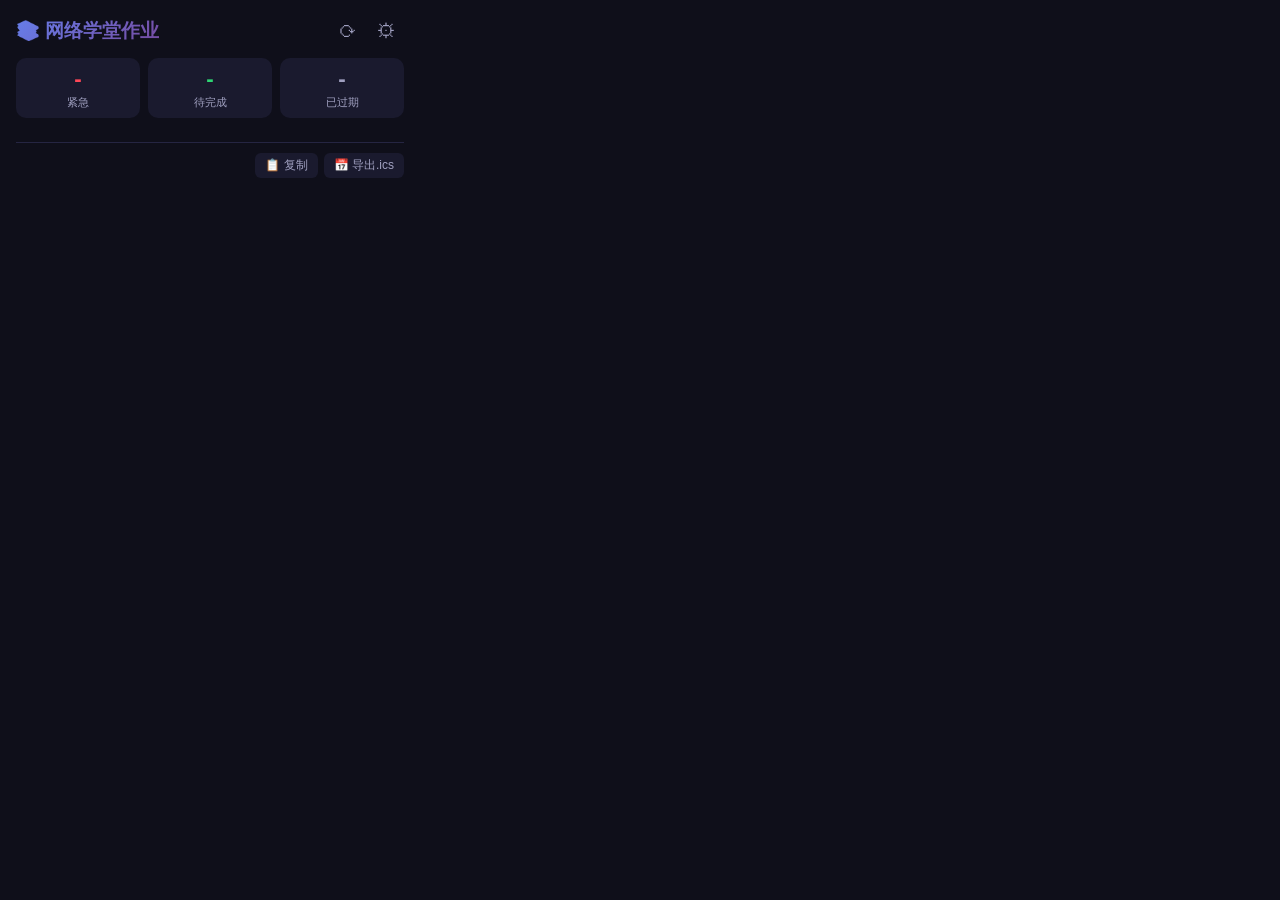
==== chrome-extension/popup/popup.html @ 0894f30d "feat: add Chrome extension for homework deadline reminders Replace Selenium-based crawler with a Man" ====
<!DOCTYPE html>
<html lang="zh-CN">
<head>
  <meta charset="UTF-8">
  <link rel="stylesheet" href="popup.css">
</head>
<body>
  <div class="container">
    <!-- Header -->
    <header>
      <h1>📚 网络学堂作业</h1>
      <div class="header-actions">
        <button id="btn-refresh" class="icon-btn" title="刷新">⟳</button>
        <button id="btn-settings" class="icon-btn" title="设置">⚙</button>
      </div>
    </header>

    <!-- Stats bar -->
    <div class="stats" id="stats">
      <div class="stat-card stat-urgent">
        <span class="stat-number" id="stat-urgent">-</span>
        <span class="stat-label">紧急</span>
      </div>
      <div class="stat-card stat-active">
        <span class="stat-number" id="stat-active">-</span>
        <span class="stat-label">待完成</span>
      </div>
      <div class="stat-card stat-expired">
        <span class="stat-number" id="stat-expired">-</span>
        <span class="stat-label">已过期</span>
      </div>
    </div>

    <!-- Status message -->
    <div id="status-bar" class="status-bar hidden"></div>

    <!-- Login prompt (hidden by default) -->
    <div id="login-prompt" class="login-prompt hidden">
      <p>会话已过期，请重新登录</p>
      <button id="btn-login">打开登录页面</button>
    </div>

    <!-- Homework list -->
    <div id="homework-list" class="homework-list"></div>

    <!-- Empty state -->
    <div id="empty-state" class="empty-state hidden">
      🎉 没有待完成的作业！
    </div>

    <!-- Footer -->
    <div class="footer">
      <span id="updated-at"></span>
      <div class="export-actions">
        <button id="btn-copy" class="small-btn" title="复制文字列表">📋 复制</button>
        <button id="btn-ics" class="small-btn" title="导出到Apple提醒事项">📅 导出.ics</button>
      </div>
    </div>

    <!-- Settings panel (hidden by default) -->
    <div id="settings-panel" class="settings-panel hidden">
      <h3>设置</h3>
      <label>
        用户名
        <input type="text" id="input-username" placeholder="清华用户名">
      </label>
      <label>
        密码
        <input type="password" id="input-password" placeholder="密码">
      </label>
      <label>
        刷新间隔 (分钟)
        <input type="number" id="input-interval" min="5" max="120" value="30">
      </label>
      <label class="checkbox-label">
        <input type="checkbox" id="input-notifications" checked>
        启用通知
      </label>
      <div class="settings-actions">
        <button id="btn-save-settings" class="primary-btn">保存</button>
        <button id="btn-cancel-settings" class="small-btn">取消</button>
      </div>
    </div>
  </div>

  <script src="popup.js" type="module"></script>
</body>
</html>
---- chrome-extension/popup/popup.css ----
/* Dark theme ported from src/output.py:48-228 */
:root {
  --bg-primary: #0f0f1a;
  --bg-secondary: #1a1a2e;
  --bg-card: #252542;
  --text-primary: #e0e0ff;
  --text-secondary: #a0a0c0;
  --accent-urgent: #ff4757;
  --accent-warning: #ffa502;
  --accent-normal: #2ed573;
  --accent-info: #70a1ff;
  --gradient-1: linear-gradient(135deg, #667eea 0%, #764ba2 100%);
  --shadow: 0 8px 32px rgba(0, 0, 0, 0.4);
}

* {
  margin: 0;
  padding: 0;
  box-sizing: border-box;
}

body {
  font-family: -apple-system, BlinkMacSystemFont, 'Segoe UI', Roboto, sans-serif;
  background: var(--bg-primary);
  color: var(--text-primary);
  width: 420px;
  min-height: 200px;
  max-height: 600px;
  overflow-y: auto;
}

.container {
  padding: 16px;
}

/* Header */
header {
  display: flex;
  justify-content: space-between;
  align-items: center;
  margin-bottom: 12px;
}

h1 {
  font-size: 1.2rem;
  background: var(--gradient-1);
  -webkit-background-clip: text;
  -webkit-text-fill-color: transparent;
  background-clip: text;
}

.header-actions {
  display: flex;
  gap: 4px;
}

.icon-btn {
  background: none;
  border: none;
  color: var(--text-secondary);
  font-size: 1.2rem;
  cursor: pointer;
  padding: 4px 8px;
  border-radius: 6px;
  transition: background 0.15s;
}

.icon-btn:hover {
  background: var(--bg-secondary);
  color: var(--text-primary);
}

.icon-btn.spinning {
  animation: spin 0.8s linear infinite;
}

@keyframes spin {
  to { transform: rotate(360deg); }
}

/* Stats */
.stats {
  display: flex;
  gap: 8px;
  margin-bottom: 12px;
}

.stat-card {
  flex: 1;
  background: var(--bg-secondary);
  padding: 8px;
  border-radius: 10px;
  text-align: center;
}

.stat-number {
  font-size: 1.4rem;
  font-weight: 700;
  display: block;
}

.stat-label {
  font-size: 0.7rem;
  color: var(--text-secondary);
  text-transform: uppercase;
}

.stat-urgent .stat-number { color: var(--accent-urgent); }
.stat-active .stat-number { color: var(--accent-normal); }
.stat-expired .stat-number { color: var(--text-secondary); }

/* Status bar */
.status-bar {
  background: var(--bg-secondary);
  color: var(--text-secondary);
  padding: 8px 12px;
  border-radius: 8px;
  font-size: 0.85rem;
  margin-bottom: 12px;
  text-align: center;
}

.status-bar.error {
  background: rgba(255, 71, 87, 0.15);
  color: var(--accent-urgent);
}

/* Login prompt */
.login-prompt {
  text-align: center;
  padding: 24px 16px;
}

.login-prompt p {
  color: var(--text-secondary);
  margin-bottom: 12px;
}

.login-prompt button {
  background: var(--gradient-1);
  color: white;
  border: none;
  padding: 10px 20px;
  border-radius: 8px;
  font-size: 0.95rem;
  cursor: pointer;
  transition: opacity 0.15s;
}

.login-prompt button:hover {
  opacity: 0.85;
}

/* Homework list */
.homework-list {
  display: flex;
  flex-direction: column;
  gap: 8px;
}

.homework-card {
  background: var(--bg-card);
  border-radius: 12px;
  padding: 12px 14px;
  border-left: 4px solid var(--accent-info);
  transition: transform 0.15s, box-shadow 0.15s;
}

.homework-card:hover {
  transform: translateY(-1px);
  box-shadow: var(--shadow);
}

.homework-card.urgent {
  border-left-color: var(--accent-urgent);
  animation: pulse 2s infinite;
}

.homework-card.warning {
  border-left-color: var(--accent-warning);
}

.homework-card.normal {
  border-left-color: var(--accent-normal);
}

.homework-card.expired {
  border-left-color: var(--text-secondary);
  opacity: 0.5;
}

@keyframes pulse {
  0%, 100% { box-shadow: 0 0 0 0 rgba(255, 71, 87, 0.3); }
  50% { box-shadow: 0 0 12px 3px rgba(255, 71, 87, 0.15); }
}

.homework-header {
  display: flex;
  justify-content: space-between;
  align-items: flex-start;
  gap: 8px;
  margin-bottom: 4px;
}

.homework-title {
  font-size: 0.9rem;
  font-weight: 600;
  flex: 1;
  word-break: break-word;
}

.homework-deadline {
  font-size: 0.75rem;
  padding: 2px 8px;
  border-radius: 12px;
  background: var(--bg-secondary);
  white-space: nowrap;
  flex-shrink: 0;
}

.homework-deadline.urgent {
  background: var(--accent-urgent);
  color: white;
}

.homework-deadline.warning {
  background: var(--accent-warning);
  color: var(--bg-primary);
}

.homework-course {
  color: var(--text-secondary);
  font-size: 0.8rem;
}

.time-left {
  font-weight: 500;
  margin-left: 4px;
}

/* Empty state */
.empty-state {
  text-align: center;
  padding: 32px 16px;
  color: var(--text-secondary);
  font-size: 0.95rem;
}

/* Footer */
.footer {
  display: flex;
  justify-content: space-between;
  align-items: center;
  margin-top: 12px;
  padding-top: 10px;
  border-top: 1px solid var(--bg-card);
  font-size: 0.75rem;
  color: var(--text-secondary);
}

.export-actions {
  display: flex;
  gap: 6px;
}

.small-btn {
  background: var(--bg-secondary);
  color: var(--text-secondary);
  border: none;
  padding: 4px 10px;
  border-radius: 6px;
  font-size: 0.75rem;
  cursor: pointer;
  transition: background 0.15s;
}

.small-btn:hover {
  background: var(--bg-card);
  color: var(--text-primary);
}

/* Settings panel */
.settings-panel {
  margin-top: 12px;
  padding: 16px;
  background: var(--bg-secondary);
  border-radius: 12px;
}

.settings-panel h3 {
  font-size: 1rem;
  margin-bottom: 12px;
}

.settings-panel label {
  display: block;
  font-size: 0.8rem;
  color: var(--text-secondary);
  margin-bottom: 10px;
}

.settings-panel input[type="text"],
.settings-panel input[type="password"],
.settings-panel input[type="number"] {
  display: block;
  width: 100%;
  margin-top: 4px;
  padding: 8px 10px;
  background: var(--bg-primary);
  color: var(--text-primary);
  border: 1px solid var(--bg-card);
  border-radius: 6px;
  font-size: 0.85rem;
}

.settings-panel input:focus {
  outline: none;
  border-color: var(--accent-info);
}

.checkbox-label {
  display: flex !important;
  align-items: center;
  gap: 8px;
  flex-direction: row;
}

.checkbox-label input[type="checkbox"] {
  width: auto;
  margin: 0;
}

.settings-actions {
  display: flex;
  gap: 8px;
  margin-top: 14px;
}

.primary-btn {
  background: var(--gradient-1);
  color: white;
  border: none;
  padding: 8px 16px;
  border-radius: 6px;
  font-size: 0.85rem;
  cursor: pointer;
  transition: opacity 0.15s;
}

.primary-btn:hover {
  opacity: 0.85;
}

/* Utility */
.hidden {
  display: none !important;
}
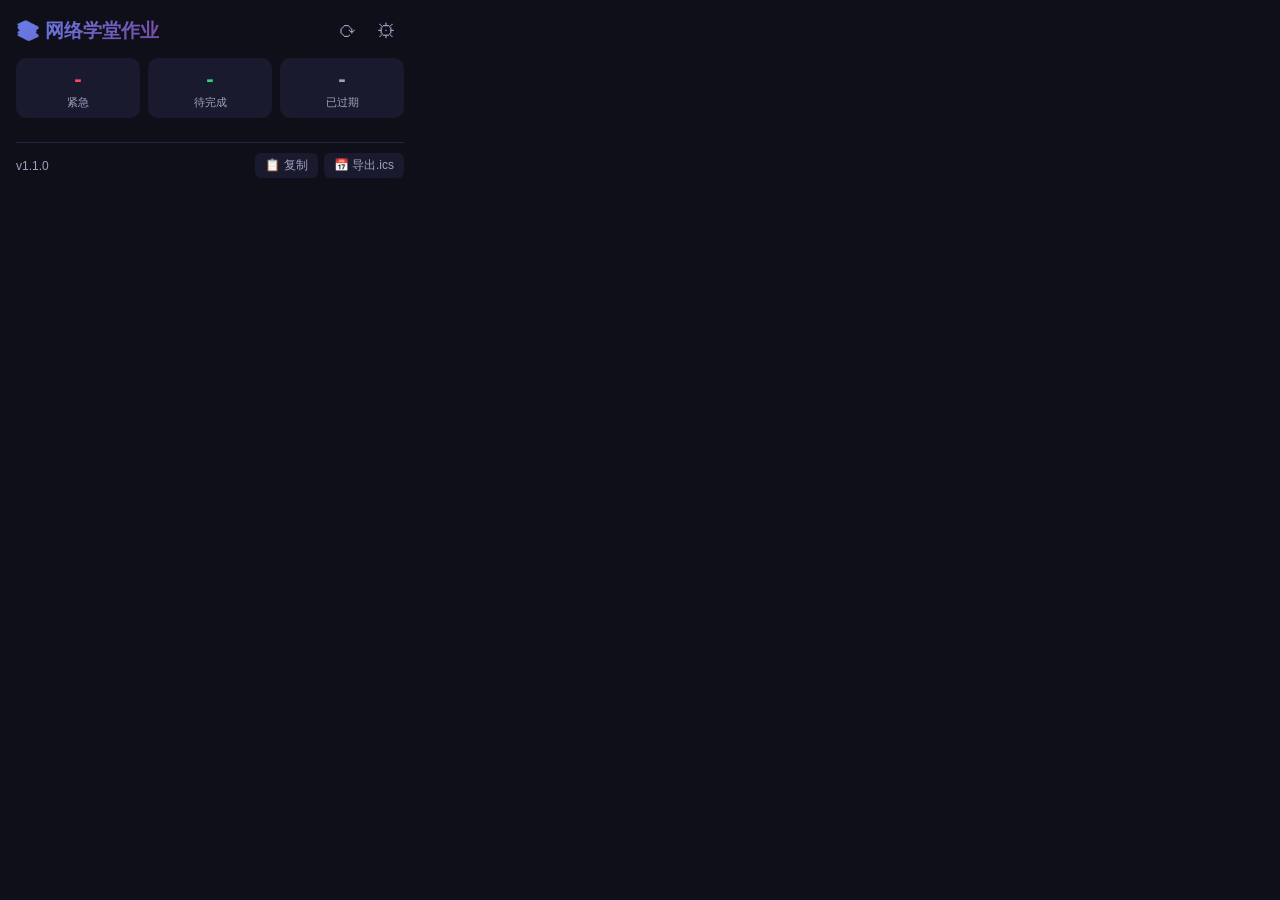
==== commit 02c0c5d0: "fix: rewrite auth to work without chrome.cookies.getAll - isSessionValid() now fetches the student p" ====
--- a/chrome-extension/popup/popup.html
+++ b/chrome-extension/popup/popup.html
@@ -50,7 +50,7 @@
 
     <!-- Footer -->
     <div class="footer">
-      <span id="updated-at"></span>
+      <span id="updated-at">v1.1.0</span>
       <div class="export-actions">
         <button id="btn-copy" class="small-btn" title="复制文字列表">📋 复制</button>
         <button id="btn-ics" class="small-btn" title="导出到Apple提醒事项">📅 导出.ics</button>
--- a/chrome-extension/popup/popup.css
+++ b/chrome-extension/popup/popup.css
@@ -117,7 +117,11 @@
   border-radius: 8px;
   font-size: 0.85rem;
   margin-bottom: 12px;
-  text-align: center;
+  text-align: left;
+  white-space: pre-wrap;
+  word-break: break-all;
+  max-height: 300px;
+  overflow-y: auto;
 }
 
 .status-bar.error {
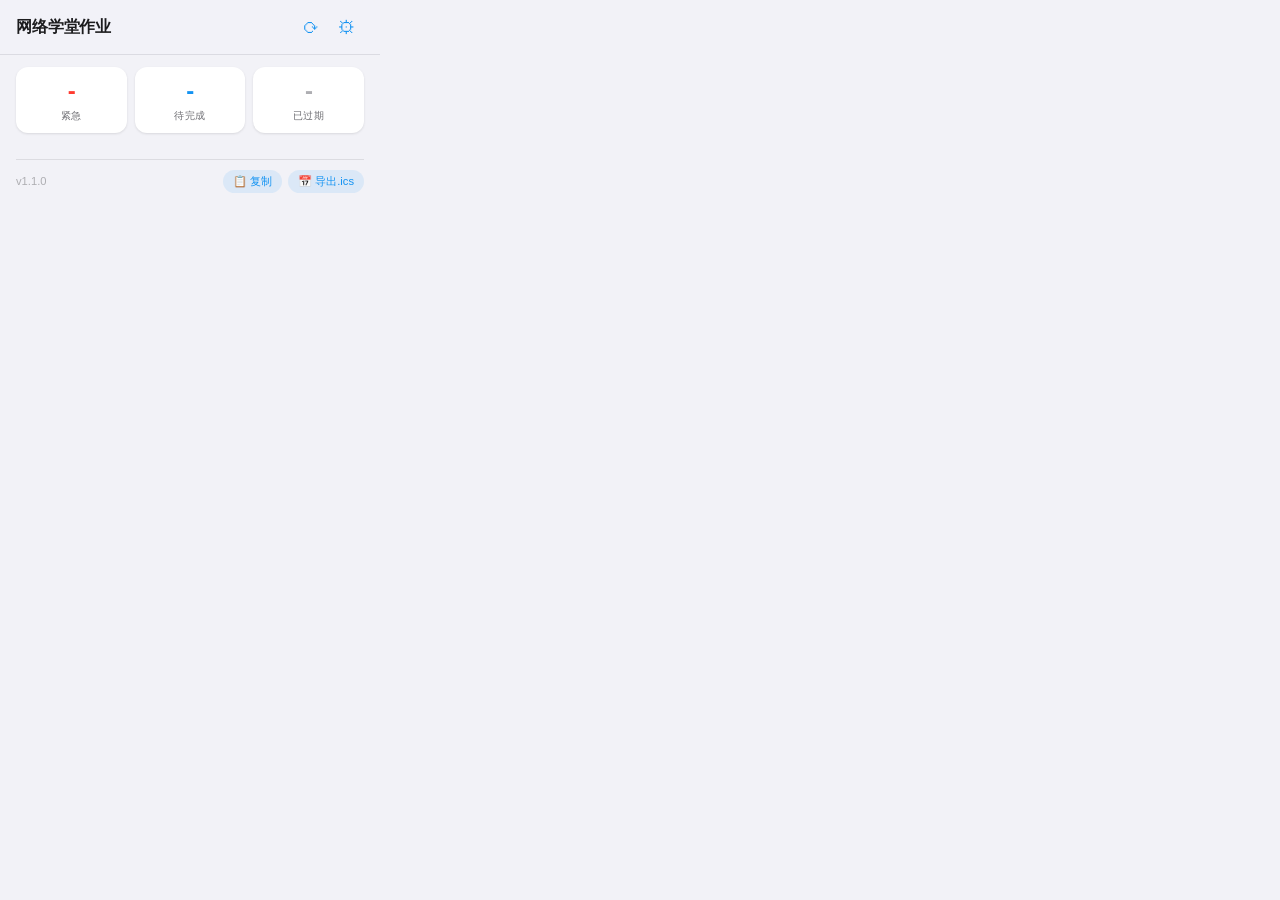
==== commit 7ed00a89: "design: redesign extension popup with Tsinghua × Apple theme Replace dark purple theme with a clean " ====
--- a/chrome-extension/popup/popup.html
+++ b/chrome-extension/popup/popup.html
@@ -8,7 +8,7 @@
   <div class="container">
     <!-- Header -->
     <header>
-      <h1>📚 网络学堂作业</h1>
+      <h1>网络学堂作业</h1>
       <div class="header-actions">
         <button id="btn-refresh" class="icon-btn" title="刷新">⟳</button>
         <button id="btn-settings" class="icon-btn" title="设置">⚙</button>
--- a/chrome-extension/popup/popup.css
+++ b/chrome-extension/popup/popup.css
@@ -1,201 +1,201 @@
-/* Dark theme ported from src/output.py:48-228 */
+/* Tsinghua × Apple design system
+ * Primary: #1493f2 (Tsinghua blue ≈ Apple system blue)
+ * Warning: #ff9500 (Apple orange ≈ Tsinghua orange #ff9600)
+ * Urgent:  #ff3b30 (Apple red)
+ * Active:  #34c759 (Apple green)
+ * BG:      #f2f2f7 (iOS grouped table background)
+ */
+
 :root {
-  --bg-primary: #0f0f1a;
-  --bg-secondary: #1a1a2e;
-  --bg-card: #252542;
-  --text-primary: #e0e0ff;
-  --text-secondary: #a0a0c0;
-  --accent-urgent: #ff4757;
-  --accent-warning: #ffa502;
-  --accent-normal: #2ed573;
-  --accent-info: #70a1ff;
-  --gradient-1: linear-gradient(135deg, #667eea 0%, #764ba2 100%);
-  --shadow: 0 8px 32px rgba(0, 0, 0, 0.4);
-}
-
-* {
-  margin: 0;
-  padding: 0;
-  box-sizing: border-box;
-}
+  --bg:             #f2f2f7;
+  --bg-card:        #ffffff;
+  --text-primary:   #1c1c1e;
+  --text-secondary: #6e6e73;
+  --text-tertiary:  #aeaeb2;
+  --separator:      rgba(60, 60, 67, 0.12);
+
+  --accent:  #1493f2;
+  --urgent:  #ff3b30;
+  --warning: #ff9500;
+  --active:  #34c759;
+  --expired: #aeaeb2;
+
+  --shadow-sm: 0 1px 3px rgba(0,0,0,0.07), 0 1px 2px rgba(0,0,0,0.04);
+  --shadow:    0 2px 10px rgba(0,0,0,0.09);
+  --radius:    12px;
+  --radius-sm: 8px;
+}
+
+* { margin: 0; padding: 0; box-sizing: border-box; }
 
 body {
-  font-family: -apple-system, BlinkMacSystemFont, 'Segoe UI', Roboto, sans-serif;
-  background: var(--bg-primary);
+  font-family: -apple-system, BlinkMacSystemFont, 'SF Pro Text', 'Helvetica Neue', sans-serif;
+  background: var(--bg);
   color: var(--text-primary);
-  width: 420px;
+  width: 380px;
   min-height: 200px;
   max-height: 600px;
   overflow-y: auto;
-}
-
-.container {
-  padding: 16px;
-}
-
-/* Header */
+  -webkit-font-smoothing: antialiased;
+}
+
+.container { padding-bottom: 16px; }
+
+/* ─── Header ─── */
 header {
+  position: sticky;
+  top: 0;
+  z-index: 10;
   display: flex;
   justify-content: space-between;
   align-items: center;
-  margin-bottom: 12px;
+  padding: 14px 16px 12px;
+  background: rgba(242, 242, 247, 0.88);
+  backdrop-filter: saturate(180%) blur(20px);
+  -webkit-backdrop-filter: saturate(180%) blur(20px);
+  border-bottom: 1px solid var(--separator);
 }
 
 h1 {
-  font-size: 1.2rem;
-  background: var(--gradient-1);
-  -webkit-background-clip: text;
-  -webkit-text-fill-color: transparent;
-  background-clip: text;
-}
-
-.header-actions {
-  display: flex;
-  gap: 4px;
-}
+  font-size: 1rem;
+  font-weight: 600;
+  color: var(--text-primary);
+  letter-spacing: -0.01em;
+}
+
+.header-actions { display: flex; gap: 2px; }
 
 .icon-btn {
   background: none;
   border: none;
-  color: var(--text-secondary);
-  font-size: 1.2rem;
+  color: var(--accent);
+  font-size: 1.1rem;
   cursor: pointer;
-  padding: 4px 8px;
-  border-radius: 6px;
-  transition: background 0.15s;
-}
-
-.icon-btn:hover {
-  background: var(--bg-secondary);
-  color: var(--text-primary);
-}
+  padding: 5px 8px;
+  border-radius: var(--radius-sm);
+  transition: background 0.12s;
+  line-height: 1;
+}
+
+.icon-btn:hover { background: rgba(20, 147, 242, 0.1); }
 
 .icon-btn.spinning {
   animation: spin 0.8s linear infinite;
-}
-
-@keyframes spin {
-  to { transform: rotate(360deg); }
-}
-
-/* Stats */
+  color: var(--text-tertiary);
+}
+
+@keyframes spin { to { transform: rotate(360deg); } }
+
+/* ─── Stats ─── */
 .stats {
   display: flex;
   gap: 8px;
-  margin-bottom: 12px;
+  padding: 12px 16px 4px;
 }
 
 .stat-card {
   flex: 1;
-  background: var(--bg-secondary);
-  padding: 8px;
-  border-radius: 10px;
+  background: var(--bg-card);
+  padding: 10px 6px;
+  border-radius: var(--radius);
   text-align: center;
+  box-shadow: var(--shadow-sm);
 }
 
 .stat-number {
-  font-size: 1.4rem;
+  font-size: 1.5rem;
   font-weight: 700;
   display: block;
+  letter-spacing: -0.03em;
+  font-variant-numeric: tabular-nums;
 }
 
 .stat-label {
-  font-size: 0.7rem;
+  font-size: 0.62rem;
   color: var(--text-secondary);
   text-transform: uppercase;
-}
-
-.stat-urgent .stat-number { color: var(--accent-urgent); }
-.stat-active .stat-number { color: var(--accent-normal); }
-.stat-expired .stat-number { color: var(--text-secondary); }
-
-/* Status bar */
+  letter-spacing: 0.05em;
+  margin-top: 1px;
+}
+
+.stat-urgent .stat-number  { color: var(--urgent); }
+.stat-active .stat-number  { color: var(--accent); }
+.stat-expired .stat-number { color: var(--text-tertiary); }
+
+/* ─── Status bar ─── */
 .status-bar {
-  background: var(--bg-secondary);
-  color: var(--text-secondary);
+  margin: 8px 16px 0;
+  background: rgba(20, 147, 242, 0.08);
+  color: var(--accent);
   padding: 8px 12px;
-  border-radius: 8px;
-  font-size: 0.85rem;
-  margin-bottom: 12px;
-  text-align: left;
+  border-radius: var(--radius-sm);
+  font-size: 0.82rem;
   white-space: pre-wrap;
   word-break: break-all;
-  max-height: 300px;
+  max-height: 200px;
   overflow-y: auto;
 }
 
 .status-bar.error {
-  background: rgba(255, 71, 87, 0.15);
-  color: var(--accent-urgent);
-}
-
-/* Login prompt */
+  background: rgba(255, 59, 48, 0.08);
+  color: var(--urgent);
+}
+
+/* ─── Login prompt ─── */
 .login-prompt {
   text-align: center;
-  padding: 24px 16px;
+  padding: 20px 16px;
+  margin: 12px 16px 0;
+  background: var(--bg-card);
+  border-radius: var(--radius);
+  box-shadow: var(--shadow-sm);
 }
 
 .login-prompt p {
   color: var(--text-secondary);
+  font-size: 0.875rem;
   margin-bottom: 12px;
 }
 
 .login-prompt button {
-  background: var(--gradient-1);
+  background: var(--accent);
   color: white;
   border: none;
-  padding: 10px 20px;
-  border-radius: 8px;
-  font-size: 0.95rem;
+  padding: 9px 22px;
+  border-radius: 20px;
+  font-size: 0.875rem;
+  font-weight: 500;
   cursor: pointer;
   transition: opacity 0.15s;
 }
 
-.login-prompt button:hover {
-  opacity: 0.85;
-}
-
-/* Homework list */
+.login-prompt button:hover { opacity: 0.85; }
+
+/* ─── Homework list ─── */
 .homework-list {
   display: flex;
   flex-direction: column;
-  gap: 8px;
+  gap: 6px;
+  padding: 10px 16px 0;
 }
 
 .homework-card {
   background: var(--bg-card);
-  border-radius: 12px;
-  padding: 12px 14px;
-  border-left: 4px solid var(--accent-info);
-  transition: transform 0.15s, box-shadow 0.15s;
-}
-
-.homework-card:hover {
-  transform: translateY(-1px);
-  box-shadow: var(--shadow);
-}
-
-.homework-card.urgent {
-  border-left-color: var(--accent-urgent);
-  animation: pulse 2s infinite;
-}
-
-.homework-card.warning {
-  border-left-color: var(--accent-warning);
-}
-
-.homework-card.normal {
-  border-left-color: var(--accent-normal);
-}
-
+  border-radius: var(--radius);
+  padding: 11px 13px;
+  border-left: 3px solid var(--accent);
+  box-shadow: var(--shadow-sm);
+  transition: box-shadow 0.15s;
+}
+
+.homework-card:hover { box-shadow: var(--shadow); }
+
+.homework-card.urgent  { border-left-color: var(--urgent); }
+.homework-card.warning { border-left-color: var(--warning); }
+.homework-card.normal  { border-left-color: var(--active); }
 .homework-card.expired {
-  border-left-color: var(--text-secondary);
-  opacity: 0.5;
-}
-
-@keyframes pulse {
-  0%, 100% { box-shadow: 0 0 0 0 rgba(255, 71, 87, 0.3); }
-  50% { box-shadow: 0 0 12px 3px rgba(255, 71, 87, 0.15); }
+  border-left-color: var(--expired);
+  opacity: 0.6;
 }
 
 .homework-header {
@@ -203,159 +203,171 @@
   justify-content: space-between;
   align-items: flex-start;
   gap: 8px;
-  margin-bottom: 4px;
+  margin-bottom: 3px;
 }
 
 .homework-title {
-  font-size: 0.9rem;
+  font-size: 0.875rem;
   font-weight: 600;
   flex: 1;
   word-break: break-word;
+  line-height: 1.35;
 }
 
 .homework-deadline {
-  font-size: 0.75rem;
+  font-size: 0.68rem;
   padding: 2px 8px;
-  border-radius: 12px;
-  background: var(--bg-secondary);
+  border-radius: 10px;
+  background: var(--bg);
+  color: var(--text-secondary);
   white-space: nowrap;
   flex-shrink: 0;
-}
-
-.homework-deadline.urgent {
-  background: var(--accent-urgent);
-  color: white;
-}
-
-.homework-deadline.warning {
-  background: var(--accent-warning);
-  color: var(--bg-primary);
-}
+  font-variant-numeric: tabular-nums;
+}
+
+.homework-deadline.urgent  { background: var(--urgent);  color: white; }
+.homework-deadline.warning { background: var(--warning); color: white; }
 
 .homework-course {
   color: var(--text-secondary);
-  font-size: 0.8rem;
+  font-size: 0.75rem;
 }
 
 .time-left {
   font-weight: 500;
-  margin-left: 4px;
-}
-
-/* Empty state */
+  margin-left: 3px;
+}
+
+/* ─── Section divider (expired header) ─── */
+.section-divider {
+  font-size: 0.68rem;
+  font-weight: 500;
+  color: var(--text-tertiary);
+  text-transform: uppercase;
+  letter-spacing: 0.07em;
+  padding: 10px 2px 2px;
+}
+
+/* ─── Empty state ─── */
 .empty-state {
   text-align: center;
-  padding: 32px 16px;
-  color: var(--text-secondary);
-  font-size: 0.95rem;
-}
-
-/* Footer */
+  padding: 36px 16px;
+  color: var(--text-secondary);
+  font-size: 0.9rem;
+}
+
+/* ─── Footer ─── */
 .footer {
   display: flex;
   justify-content: space-between;
   align-items: center;
-  margin-top: 12px;
+  margin: 12px 16px 0;
   padding-top: 10px;
-  border-top: 1px solid var(--bg-card);
-  font-size: 0.75rem;
-  color: var(--text-secondary);
-}
-
-.export-actions {
-  display: flex;
-  gap: 6px;
-}
+  border-top: 1px solid var(--separator);
+  font-size: 0.7rem;
+  color: var(--text-tertiary);
+}
+
+.export-actions { display: flex; gap: 6px; }
 
 .small-btn {
-  background: var(--bg-secondary);
-  color: var(--text-secondary);
+  background: rgba(20, 147, 242, 0.1);
+  color: var(--accent);
   border: none;
   padding: 4px 10px;
-  border-radius: 6px;
-  font-size: 0.75rem;
+  border-radius: 14px;
+  font-size: 0.7rem;
+  font-weight: 500;
   cursor: pointer;
-  transition: background 0.15s;
-}
-
-.small-btn:hover {
+  transition: background 0.12s;
+}
+
+.small-btn:hover { background: rgba(20, 147, 242, 0.18); }
+
+/* ─── Settings panel (iOS grouped list style) ─── */
+.settings-panel {
+  margin: 12px 16px 0;
   background: var(--bg-card);
-  color: var(--text-primary);
-}
-
-/* Settings panel */
-.settings-panel {
-  margin-top: 12px;
-  padding: 16px;
-  background: var(--bg-secondary);
-  border-radius: 12px;
+  border-radius: var(--radius);
+  box-shadow: var(--shadow-sm);
+  overflow: hidden;
 }
 
 .settings-panel h3 {
-  font-size: 1rem;
-  margin-bottom: 12px;
+  font-size: 0.875rem;
+  font-weight: 600;
+  padding: 13px 16px 11px;
+  border-bottom: 1px solid var(--separator);
 }
 
 .settings-panel label {
   display: block;
   font-size: 0.8rem;
   color: var(--text-secondary);
-  margin-bottom: 10px;
-}
+  padding: 10px 16px;
+  border-bottom: 1px solid var(--separator);
+}
+
+.settings-panel label:last-of-type { border-bottom: none; }
 
 .settings-panel input[type="text"],
 .settings-panel input[type="password"],
 .settings-panel input[type="number"] {
   display: block;
   width: 100%;
-  margin-top: 4px;
-  padding: 8px 10px;
-  background: var(--bg-primary);
+  margin-top: 5px;
+  padding: 7px 10px;
+  background: var(--bg);
   color: var(--text-primary);
-  border: 1px solid var(--bg-card);
-  border-radius: 6px;
+  border: 1px solid var(--separator);
+  border-radius: var(--radius-sm);
   font-size: 0.85rem;
+  font-family: inherit;
+  -webkit-appearance: none;
+  appearance: none;
 }
 
 .settings-panel input:focus {
   outline: none;
-  border-color: var(--accent-info);
+  border-color: var(--accent);
+  box-shadow: 0 0 0 3px rgba(20, 147, 242, 0.12);
 }
 
 .checkbox-label {
   display: flex !important;
   align-items: center;
+  flex-direction: row;
+  gap: 10px;
+}
+
+.checkbox-label input[type="checkbox"] {
+  width: 16px;
+  height: 16px;
+  margin: 0;
+  accent-color: var(--accent);
+  flex-shrink: 0;
+}
+
+.settings-actions {
+  display: flex;
   gap: 8px;
-  flex-direction: row;
-}
-
-.checkbox-label input[type="checkbox"] {
-  width: auto;
-  margin: 0;
-}
-
-.settings-actions {
-  display: flex;
-  gap: 8px;
-  margin-top: 14px;
+  padding: 12px 16px;
+  border-top: 1px solid var(--separator);
 }
 
 .primary-btn {
-  background: var(--gradient-1);
+  background: var(--accent);
   color: white;
   border: none;
-  padding: 8px 16px;
-  border-radius: 6px;
-  font-size: 0.85rem;
+  padding: 8px 20px;
+  border-radius: 20px;
+  font-size: 0.875rem;
+  font-weight: 500;
   cursor: pointer;
   transition: opacity 0.15s;
 }
 
-.primary-btn:hover {
-  opacity: 0.85;
-}
-
-/* Utility */
-.hidden {
-  display: none !important;
-}
+.primary-btn:hover { opacity: 0.85; }
+
+/* ─── Utility ─── */
+.hidden { display: none !important; }
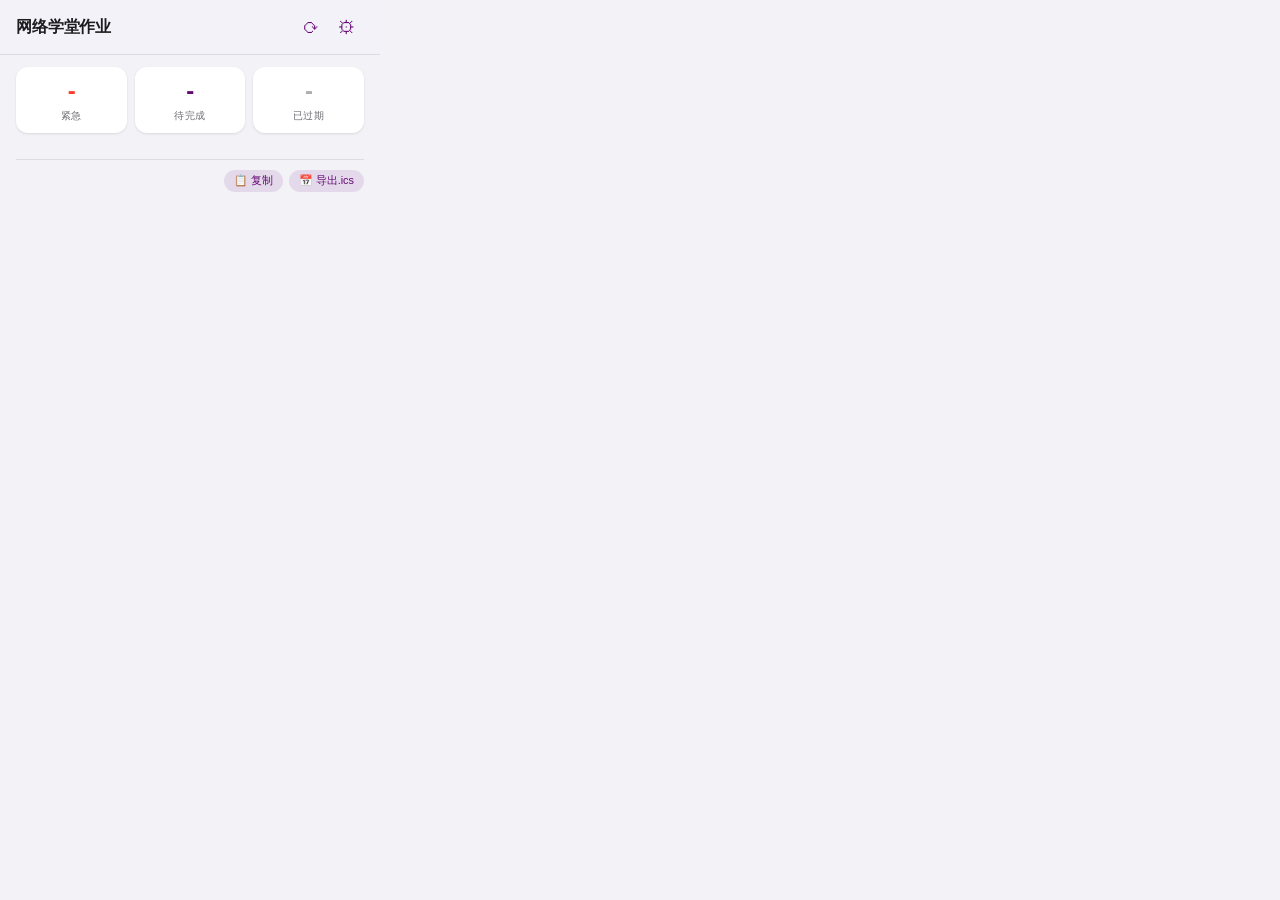
==== commit 22a2d195: "Make homework fetching reliable and keep the session alive Reliability - A failed fetch never looks " ====
--- a/chrome-extension/popup/popup.html
+++ b/chrome-extension/popup/popup.html
@@ -50,7 +50,7 @@
 
     <!-- Footer -->
     <div class="footer">
-      <span id="updated-at">v1.1.0</span>
+      <span id="updated-at"></span>
       <div class="export-actions">
         <button id="btn-copy" class="small-btn" title="复制文字列表">📋 复制</button>
         <button id="btn-ics" class="small-btn" title="导出到Apple提醒事项">📅 导出.ics</button>
@@ -76,6 +76,10 @@
         <input type="checkbox" id="input-notifications" checked>
         启用通知
       </label>
+      <label class="checkbox-label" title="会话过期且无法静默恢复时，在后台标签页用已保存的用户名和密码自动登录">
+        <input type="checkbox" id="input-autologin" checked>
+        会话过期时自动登录
+      </label>
       <div class="settings-actions">
         <button id="btn-save-settings" class="primary-btn">保存</button>
         <button id="btn-cancel-settings" class="small-btn">取消</button>
--- a/chrome-extension/popup/popup.css
+++ b/chrome-extension/popup/popup.css
@@ -1,5 +1,5 @@
 /* Tsinghua × Apple design system
- * Primary: #1493f2 (Tsinghua blue ≈ Apple system blue)
+ * Primary: #660874 (Tsinghua purple)
  * Warning: #ff9500 (Apple orange ≈ Tsinghua orange #ff9600)
  * Urgent:  #ff3b30 (Apple red)
  * Active:  #34c759 (Apple green)
@@ -14,7 +14,10 @@
   --text-tertiary:  #aeaeb2;
   --separator:      rgba(60, 60, 67, 0.12);
 
-  --accent:  #1493f2;
+  --accent:       #660874;
+  --accent-light: rgba(102, 8, 116, 0.1);
+  --accent-mid:   rgba(102, 8, 116, 0.18);
+  --accent-focus: rgba(102, 8, 116, 0.12);
   --urgent:  #ff3b30;
   --warning: #ff9500;
   --active:  #34c759;
@@ -24,6 +27,20 @@
   --shadow:    0 2px 10px rgba(0,0,0,0.09);
   --radius:    12px;
   --radius-sm: 8px;
+
+  --font-2xs: 0.62rem;
+  --font-xs:  0.68rem;
+  --font-sm:  0.75rem;
+  --font-md:  0.875rem;
+  --font-lg:  1rem;
+  --font-xl:  1.1rem;
+  --font-2xl: 1.5rem;
+
+  --space-xs:  4px;
+  --space-sm:  8px;
+  --space-md:  12px;
+  --space-lg:  16px;
+  --space-xl:  24px;
 }
 
 * { margin: 0; padding: 0; box-sizing: border-box; }
@@ -57,7 +74,7 @@
 }
 
 h1 {
-  font-size: 1rem;
+  font-size: var(--font-lg);
   font-weight: 600;
   color: var(--text-primary);
   letter-spacing: -0.01em;
@@ -69,7 +86,7 @@
   background: none;
   border: none;
   color: var(--accent);
-  font-size: 1.1rem;
+  font-size: var(--font-xl);
   cursor: pointer;
   padding: 5px 8px;
   border-radius: var(--radius-sm);
@@ -77,7 +94,7 @@
   line-height: 1;
 }
 
-.icon-btn:hover { background: rgba(20, 147, 242, 0.1); }
+.icon-btn:hover { background: var(--accent-light); }
 
 .icon-btn.spinning {
   animation: spin 0.8s linear infinite;
@@ -103,7 +120,7 @@
 }
 
 .stat-number {
-  font-size: 1.5rem;
+  font-size: var(--font-2xl);
   font-weight: 700;
   display: block;
   letter-spacing: -0.03em;
@@ -111,7 +128,7 @@
 }
 
 .stat-label {
-  font-size: 0.62rem;
+  font-size: var(--font-2xs);
   color: var(--text-secondary);
   text-transform: uppercase;
   letter-spacing: 0.05em;
@@ -125,11 +142,11 @@
 /* ─── Status bar ─── */
 .status-bar {
   margin: 8px 16px 0;
-  background: rgba(20, 147, 242, 0.08);
+  background: var(--accent-light);
   color: var(--accent);
   padding: 8px 12px;
   border-radius: var(--radius-sm);
-  font-size: 0.82rem;
+  font-size: var(--font-md);
   white-space: pre-wrap;
   word-break: break-all;
   max-height: 200px;
@@ -153,7 +170,7 @@
 
 .login-prompt p {
   color: var(--text-secondary);
-  font-size: 0.875rem;
+  font-size: var(--font-md);
   margin-bottom: 12px;
 }
 
@@ -163,7 +180,7 @@
   border: none;
   padding: 9px 22px;
   border-radius: 20px;
-  font-size: 0.875rem;
+  font-size: var(--font-md);
   font-weight: 500;
   cursor: pointer;
   transition: opacity 0.15s;
@@ -207,7 +224,7 @@
 }
 
 .homework-title {
-  font-size: 0.875rem;
+  font-size: var(--font-md);
   font-weight: 600;
   flex: 1;
   word-break: break-word;
@@ -215,7 +232,7 @@
 }
 
 .homework-deadline {
-  font-size: 0.68rem;
+  font-size: var(--font-xs);
   padding: 2px 8px;
   border-radius: 10px;
   background: var(--bg);
@@ -230,17 +247,29 @@
 
 .homework-course {
   color: var(--text-secondary);
-  font-size: 0.75rem;
+  font-size: var(--font-sm);
 }
 
 .time-left {
   font-weight: 500;
   margin-left: 3px;
+}
+
+/* Marks an item carried over from the previous fetch */
+.stale-tag {
+  font-size: var(--font-2xs);
+  font-weight: 500;
+  color: var(--text-tertiary);
+  border: 1px solid currentColor;
+  border-radius: 3px;
+  padding: 0 3px;
+  margin-left: 4px;
+  vertical-align: middle;
 }
 
 /* ─── Section divider (expired header) ─── */
 .section-divider {
-  font-size: 0.68rem;
+  font-size: var(--font-xs);
   font-weight: 500;
   color: var(--text-tertiary);
   text-transform: uppercase;
@@ -253,7 +282,7 @@
   text-align: center;
   padding: 36px 16px;
   color: var(--text-secondary);
-  font-size: 0.9rem;
+  font-size: var(--font-md);
 }
 
 /* ─── Footer ─── */
@@ -264,25 +293,25 @@
   margin: 12px 16px 0;
   padding-top: 10px;
   border-top: 1px solid var(--separator);
-  font-size: 0.7rem;
+  font-size: var(--font-xs);
   color: var(--text-tertiary);
 }
 
 .export-actions { display: flex; gap: 6px; }
 
 .small-btn {
-  background: rgba(20, 147, 242, 0.1);
+  background: var(--accent-light);
   color: var(--accent);
   border: none;
   padding: 4px 10px;
   border-radius: 14px;
-  font-size: 0.7rem;
+  font-size: var(--font-xs);
   font-weight: 500;
   cursor: pointer;
   transition: background 0.12s;
 }
 
-.small-btn:hover { background: rgba(20, 147, 242, 0.18); }
+.small-btn:hover { background: var(--accent-mid); }
 
 /* ─── Settings panel (iOS grouped list style) ─── */
 .settings-panel {
@@ -294,7 +323,7 @@
 }
 
 .settings-panel h3 {
-  font-size: 0.875rem;
+  font-size: var(--font-md);
   font-weight: 600;
   padding: 13px 16px 11px;
   border-bottom: 1px solid var(--separator);
@@ -302,7 +331,7 @@
 
 .settings-panel label {
   display: block;
-  font-size: 0.8rem;
+  font-size: var(--font-md);
   color: var(--text-secondary);
   padding: 10px 16px;
   border-bottom: 1px solid var(--separator);
@@ -321,7 +350,7 @@
   color: var(--text-primary);
   border: 1px solid var(--separator);
   border-radius: var(--radius-sm);
-  font-size: 0.85rem;
+  font-size: var(--font-md);
   font-family: inherit;
   -webkit-appearance: none;
   appearance: none;
@@ -330,7 +359,7 @@
 .settings-panel input:focus {
   outline: none;
   border-color: var(--accent);
-  box-shadow: 0 0 0 3px rgba(20, 147, 242, 0.12);
+  box-shadow: 0 0 0 3px var(--accent-focus);
 }
 
 .checkbox-label {
@@ -361,7 +390,7 @@
   border: none;
   padding: 8px 20px;
   border-radius: 20px;
-  font-size: 0.875rem;
+  font-size: var(--font-md);
   font-weight: 500;
   cursor: pointer;
   transition: opacity 0.15s;
